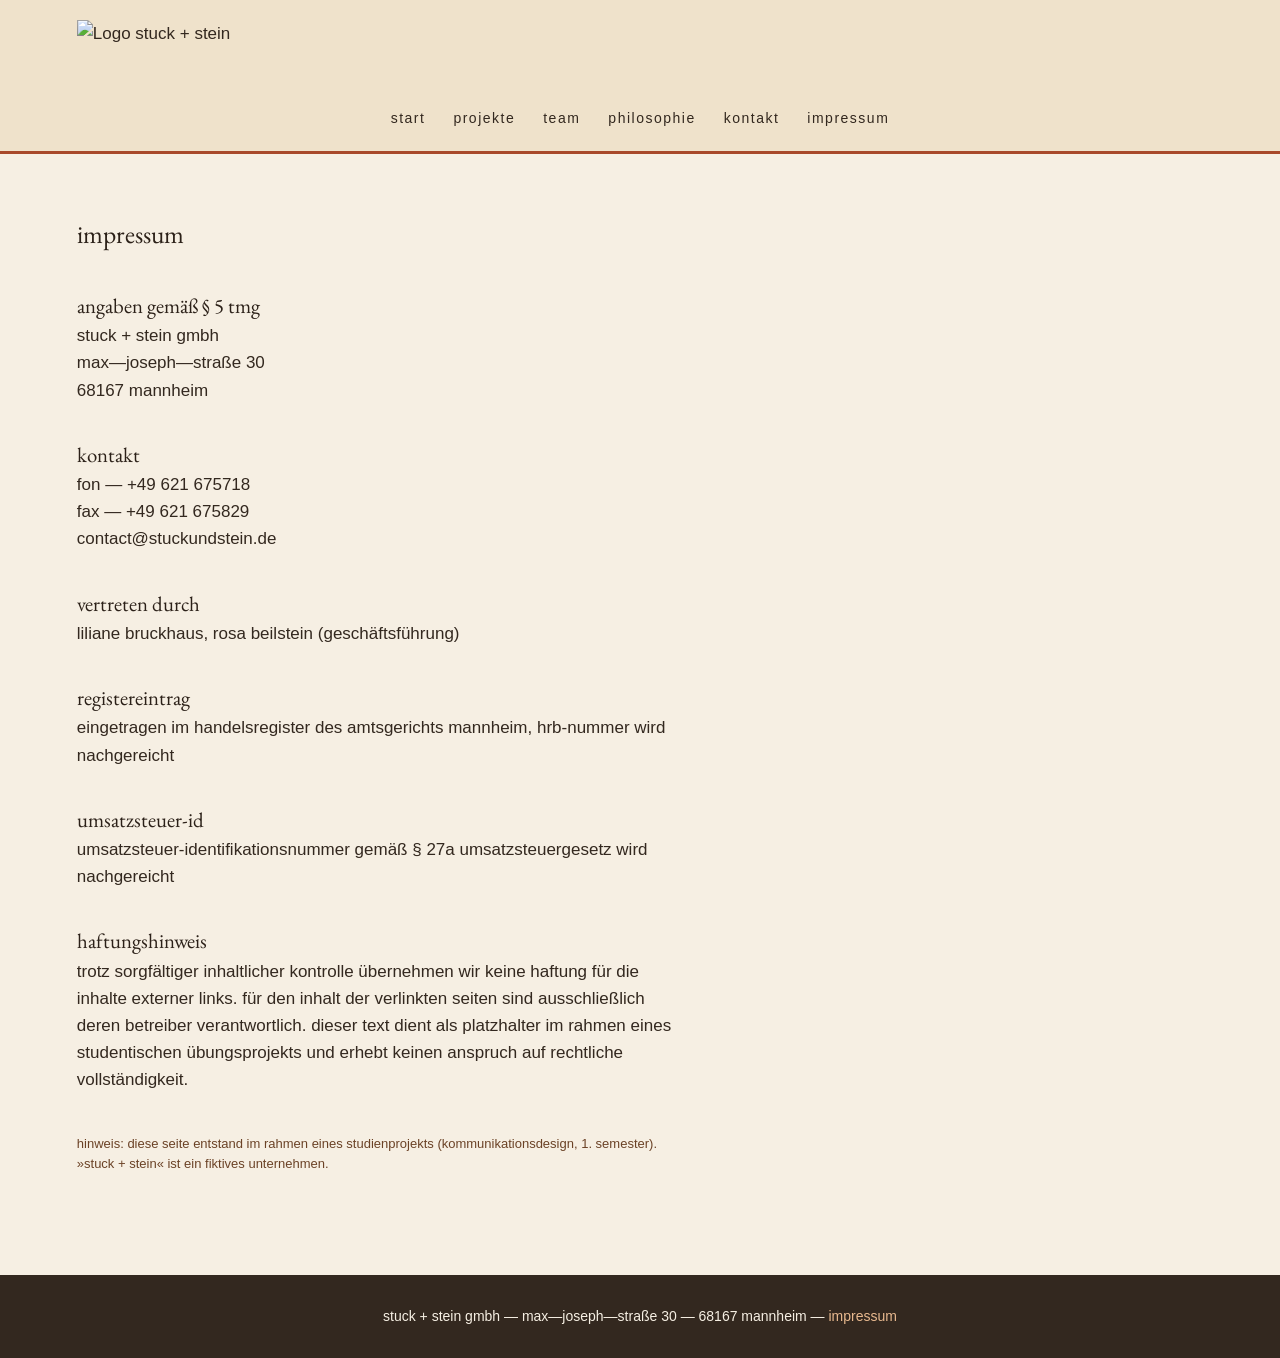
==== impressum.html @ e421a630 "Add files via upload" ====
<!DOCTYPE html>
<html lang="de">
<head>
	<meta charset="UTF-8">
	<title>impressum — stuck + stein</title>
	<link rel="stylesheet" href="style.css">
</head>
<body>

	<header>
		<div class="logo">
			<img src="images/logo-stuckstein.png" alt="Logo stuck + stein">
		</div>
		<nav>
			<ul>
				<li><a href="index.html">start</a></li>
				<li><a href="portfolio.html">projekte</a></li>
				<li><a href="team.html">team</a></li>
				<li><a href="philosophie.html">philosophie</a></li>
				<li><a href="kontakt.html">kontakt</a></li>
				<li><a href="impressum.html">impressum</a></li>
			</ul>
		</nav>
	</header>

	<section>
		<h1>impressum</h1>

		<div class="impressum-block">
			<h2>angaben gemäß § 5 tmg</h2>
			<p>stuck + stein gmbh</p>
			<p>max—joseph—straße 30</p>
			<p>68167 mannheim</p>

			<h2>kontakt</h2>
			<p>fon — +49 621 675718</p>
			<p>fax — +49 621 675829</p>
			<p>contact@stuckundstein.de</p>

			<h2>vertreten durch</h2>
			<p>liliane bruckhaus, rosa beilstein (geschäftsführung)</p>

			<h2>registereintrag</h2>
			<p>eingetragen im handelsregister des amtsgerichts mannheim, hrb-nummer wird nachgereicht</p>

			<h2>umsatzsteuer-id</h2>
			<p>umsatzsteuer-identifikationsnummer gemäß § 27a umsatzsteuergesetz wird nachgereicht</p>

			<h2>haftungshinweis</h2>
			<p>trotz sorgfältiger inhaltlicher kontrolle übernehmen wir keine haftung für die inhalte externer links. für den inhalt der verlinkten seiten sind ausschließlich deren betreiber verantwortlich. dieser text dient als platzhalter im rahmen eines studentischen übungsprojekts und erhebt keinen anspruch auf rechtliche vollständigkeit.</p>

			<p class="hinweis">hinweis: diese seite entstand im rahmen eines studienprojekts (kommunikationsdesign, 1. semester). »stuck + stein« ist ein fiktives unternehmen.</p>
		</div>
	</section>

	<footer>
		<p>stuck + stein gmbh — max—joseph—straße 30 — 68167 mannheim — <a href="impressum.html">impressum</a></p>
	</footer>

</body>
</html>
---- style.css ----
/* ==========================================================
   stuck + stein — style.css
   eine css datei für alle seiten
   ========================================================== */

@import url('https://fonts.googleapis.com/css2?family=EB+Garamond:ital,wght@0,400;0,600;1,400;1,600&display=swap');

* {
	margin: 0;
	padding: 0;
	box-sizing: border-box;
}

body {
	font-family: 'Helvetica Neue', Helvetica, Arial, sans-serif;
	background-color: #f6efe3;
	color: #33281f;
	line-height: 1.6;
	font-size: 17px;
}

h1, h2, h3, .serif {
	font-family: 'EB Garamond', 'Hoefler Text', Georgia, serif;
	font-weight: 400;
	color: #2b2018;
}

a {
	color: #a8492a;
	text-decoration: none;
}

a:hover {
	text-decoration: underline;
}

img {
	max-width: 100%;
	display: block;
}

/* ---------- header + navigation ---------- */

header {
	background-color: #efe2cb;
	border-bottom: 3px solid #a8492a;
	padding: 20px 6%;
	position: relative;
}

header .logo img {
	height: 70px;
	margin: 0 auto 14px auto;
}

nav ul {
	list-style: none;
	display: flex;
	flex-wrap: wrap;
	justify-content: center;
	gap: 28px;
}

nav ul li a {
	font-family: 'Helvetica Neue', Helvetica, Arial, sans-serif;
	font-size: 14px;
	letter-spacing: 1.5px;
	text-transform: lowercase;
	color: #33281f;
	padding-bottom: 4px;
	border-bottom: 2px solid transparent;
}

nav ul li a:hover {
	text-decoration: none;
	border-bottom: 2px solid #a8492a;
}

/* ---------- hero / typo-experiment (startseite) ---------- */

.hero {
	position: relative;
	padding: 90px 6% 130px 6%;
	background-color: #f6efe3;
	overflow: hidden;
}

.hero h1 {
	font-size: 5rem;
	font-style: italic;
	line-height: 1;
}

.hero .hero-sub {
	position: absolute;
	top: 145px;
	left: 8%;
	font-family: 'Helvetica Neue', Helvetica, Arial, sans-serif;
	font-size: 13px;
	letter-spacing: 4px;
	text-transform: uppercase;
	color: #a8492a;
}

.hero .hero-badge {
	position: absolute;
	right: 6%;
	bottom: 40px;
	font-family: 'EB Garamond', serif;
	font-style: italic;
	font-size: 1.3rem;
	color: #6b4226;
	border: 1px solid #a8492a;
	border-radius: 50%;
	width: 120px;
	height: 120px;
	display: flex;
	align-items: center;
	justify-content: center;
	text-align: center;
	transform: rotate(-8deg);
}

/* ---------- allgemeine sections ---------- */

section {
	padding: 60px 6%;
}

.section-alt {
	background-color: #efe2cb;
}

.intro-text p {
	max-width: 680px;
	margin-bottom: 22px;
}

.intro-text p:first-child::first-letter {
	font-family: 'EB Garamond', serif;
	font-size: 3rem;
	float: left;
	line-height: 0.8;
	padding-right: 8px;
	color: #a8492a;
}

/* ---------- teaser-kacheln startseite ---------- */

.teaser-flex {
	display: flex;
	flex-wrap: wrap;
	gap: 24px;
	margin-top: 30px;
}

.teaser-box {
	background-color: #fffaf1;
	border: 1px solid #d9c6a3;
	flex: 1 1 220px;
	padding: 26px 22px;
}

.teaser-box h3 {
	font-size: 1.5rem;
	margin-bottom: 10px;
}

/* ---------- tabellen ---------- */

table {
	border-collapse: collapse;
	width: 100%;
	max-width: 700px;
	margin-top: 20px;
}

table caption {
	text-align: left;
	font-family: 'EB Garamond', serif;
	font-size: 1.3rem;
	margin-bottom: 14px;
}

th, td {
	text-align: left;
	padding: 12px 16px;
	border-bottom: 1px solid #d9c6a3;
}

th {
	font-family: 'Helvetica Neue', Helvetica, Arial, sans-serif;
	font-size: 13px;
	letter-spacing: 1px;
	text-transform: uppercase;
	color: #6b4226;
}

/* ---------- flexbox-galerie ---------- */

.galerie {
	display: flex;
	flex-wrap: wrap;
	gap: 16px;
	margin: 30px 0;
}

.galerie img {
	width: 100%;
	height: 260px;
	object-fit: cover;
}

.galerie .gal-item {
	flex: 1 1 260px;
}

/* ---------- portfolio-übersicht ---------- */

.projekt-karte {
	display: flex;
	flex-wrap: wrap;
	gap: 30px;
	margin-bottom: 60px;
	background-color: #fffaf1;
	border: 1px solid #d9c6a3;
}

.projekt-karte img {
	flex: 1 1 320px;
	height: 320px;
	object-fit: cover;
}

.projekt-karte .projekt-text {
	flex: 1 1 320px;
	padding: 30px;
}

.projekt-text h2 {
	font-size: 2rem;
	margin-bottom: 12px;
}

.notiz {
	margin-top: 18px;
	padding: 16px 18px;
	background-color: #efe2cb;
	border-left: 3px solid #a8492a;
	font-style: italic;
}

/* ---------- projekt-detailseite ---------- */

.detail-kopf {
	position: relative;
	padding: 70px 6% 50px 6%;
}

.detail-kopf .ueberschrift-groß {
	font-size: 3.2rem;
	max-width: 800px;
}

.detail-kopf .detail-label {
	position: absolute;
	top: 30px;
	right: 6%;
	font-size: 12px;
	letter-spacing: 3px;
	text-transform: uppercase;
	color: #a8492a;
}

.preis-box {
	display: inline-block;
	margin-top: 26px;
	padding: 14px 22px;
	background-color: #a8492a;
	color: #fffaf1;
	font-family: 'EB Garamond', serif;
	font-size: 1.4rem;
}

/* ---------- team ---------- */

.team-flex {
	display: flex;
	flex-wrap: wrap;
	gap: 34px;
	margin-top: 20px;
}

.team-karte {
	flex: 1 1 260px;
	max-width: 320px;
	background-color: #fffaf1;
	border: 1px solid #d9c6a3;
}

.team-karte img {
	width: 100%;
	height: 300px;
	object-fit: cover;
}

.team-inhalt {
	padding: 20px;
}

.team-inhalt h2 {
	font-size: 1.6rem;
}

.team-inhalt .funktion {
	font-size: 13px;
	letter-spacing: 1px;
	text-transform: uppercase;
	color: #a8492a;
	margin-bottom: 14px;
}

.lebenslauf {
	margin-top: 14px;
	font-size: 15px;
	border-top: 1px solid #d9c6a3;
	padding-top: 14px;
}

.lebenslauf p {
	margin-bottom: 6px;
}

.reflexion {
	margin-top: 14px;
	font-style: italic;
	font-size: 15px;
}

/* ---------- kontakt / öffnungszeiten ---------- */

.kontakt-flex {
	display: flex;
	flex-wrap: wrap;
	gap: 50px;
	margin-top: 20px;
}

.kontakt-block {
	flex: 1 1 280px;
}

.kontakt-block h2 {
	font-size: 1.6rem;
	margin-bottom: 14px;
	border-bottom: 2px solid #a8492a;
	display: inline-block;
	padding-bottom: 4px;
}

/* ---------- philosophie ---------- */

.zitat {
	font-family: 'EB Garamond', serif;
	font-style: italic;
	font-size: 2rem;
	max-width: 700px;
	margin: 10px 0 40px 0;
	color: #6b4226;
	position: relative;
	padding-left: 30px;
}

.zitat .quelle {
	display: block;
	font-family: 'Helvetica Neue', Helvetica, Arial, sans-serif;
	font-style: normal;
	font-size: 13px;
	letter-spacing: 2px;
	text-transform: uppercase;
	margin-top: 12px;
	color: #a8492a;
}

.auszeichnungen {
	margin-top: 20px;
}

.auszeichnungen dt {
	font-family: 'EB Garamond', serif;
	font-size: 1.1rem;
	color: #a8492a;
	margin-top: 14px;
}

.auszeichnungen dd {
	margin-left: 0;
}

/* ---------- impressum ---------- */

.impressum-block {
	max-width: 600px;
}

.impressum-block h2 {
	margin-top: 34px;
	font-size: 1.3rem;
}

.hinweis {
	margin-top: 40px;
	font-size: 13px;
	color: #6b4226;
}

/* ---------- footer ---------- */

footer {
	background-color: #33281f;
	color: #f6efe3;
	text-align: center;
	padding: 30px 6%;
	margin-top: 40px;
	font-size: 14px;
}

footer a {
	color: #e8b98f;
}

/* ---------- kleine bildschirme ---------- */

@media (max-width: 600px) {
	.hero h1 {
		font-size: 2.8rem;
	}
	.hero .hero-badge {
		position: static;
		margin-top: 30px;
		transform: none;
	}
	.detail-kopf .ueberschrift-groß {
		font-size: 2.2rem;
	}
}
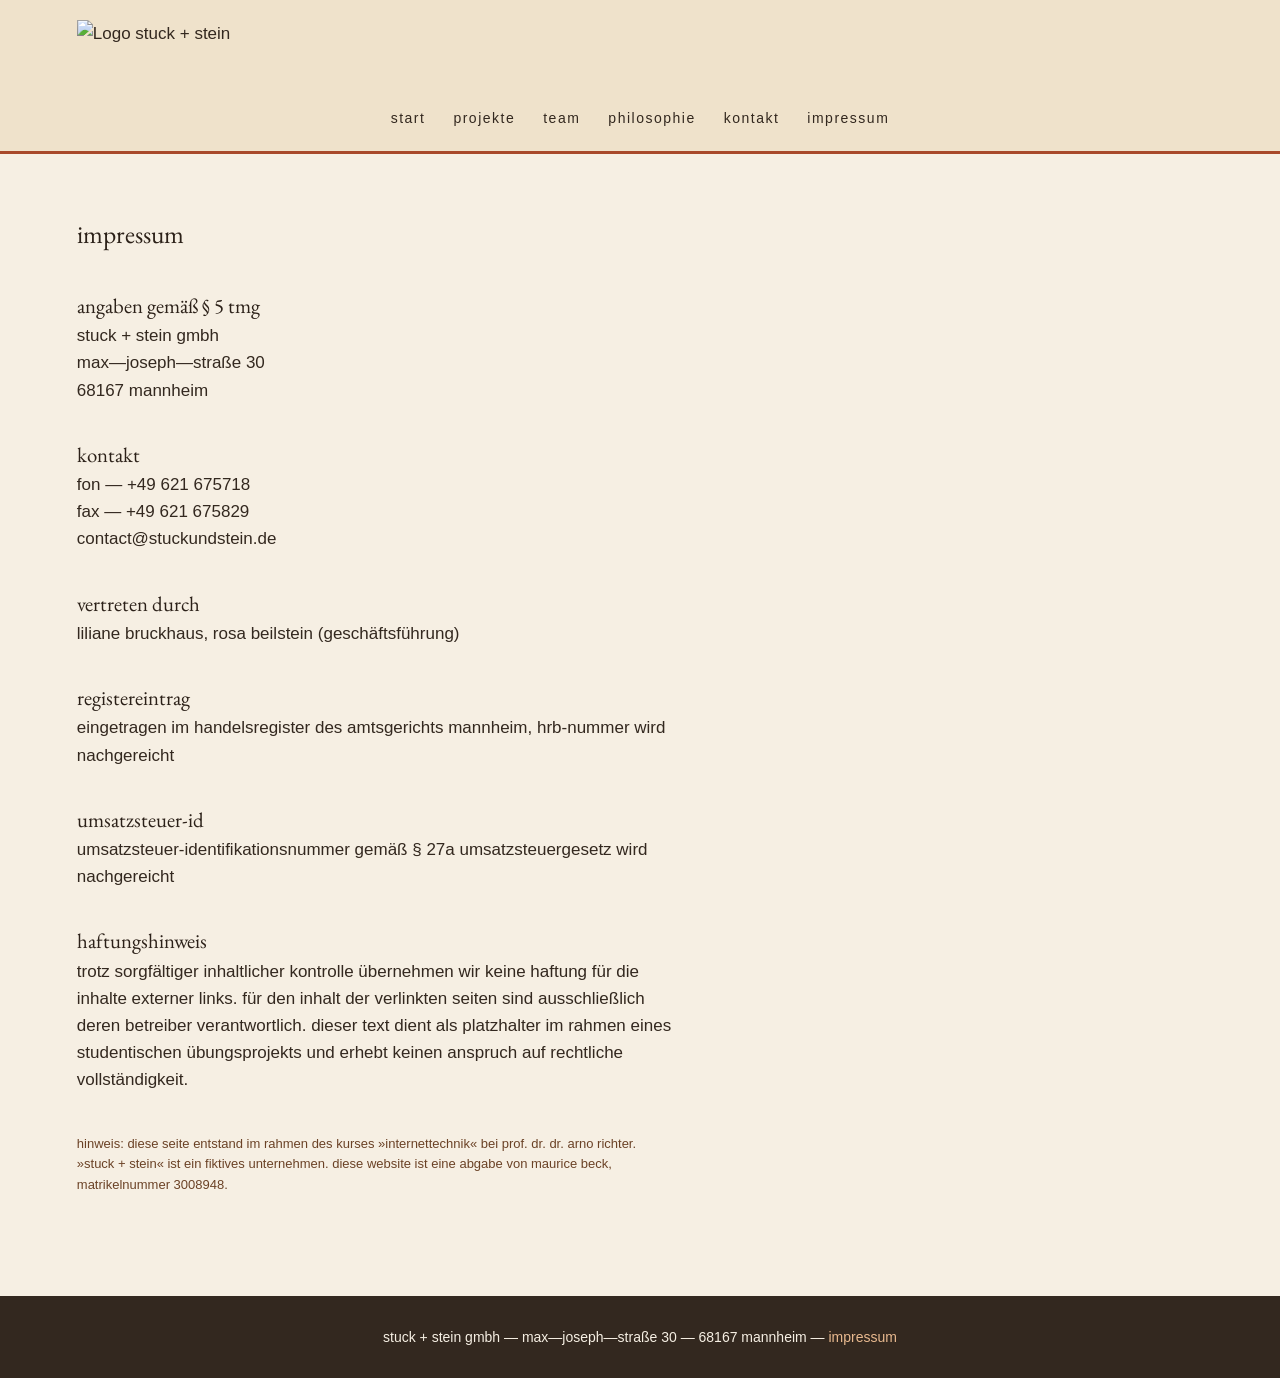
==== commit d71e5b5a: "Update impressum.html" ====
--- a/impressum.html
+++ b/impressum.html
@@ -49,7 +49,7 @@
 			<h2>haftungshinweis</h2>
 			<p>trotz sorgfältiger inhaltlicher kontrolle übernehmen wir keine haftung für die inhalte externer links. für den inhalt der verlinkten seiten sind ausschließlich deren betreiber verantwortlich. dieser text dient als platzhalter im rahmen eines studentischen übungsprojekts und erhebt keinen anspruch auf rechtliche vollständigkeit.</p>
 
-			<p class="hinweis">hinweis: diese seite entstand im rahmen eines studienprojekts (kommunikationsdesign, 1. semester). »stuck + stein« ist ein fiktives unternehmen.</p>
+			<p class="hinweis">hinweis: diese seite entstand im rahmen des kurses »internettechnik« bei prof. dr. dr. arno richter. »stuck + stein« ist ein fiktives unternehmen. diese website ist eine abgabe von maurice beck, matrikelnummer 3008948. </p>
 		</div>
 	</section>
 
